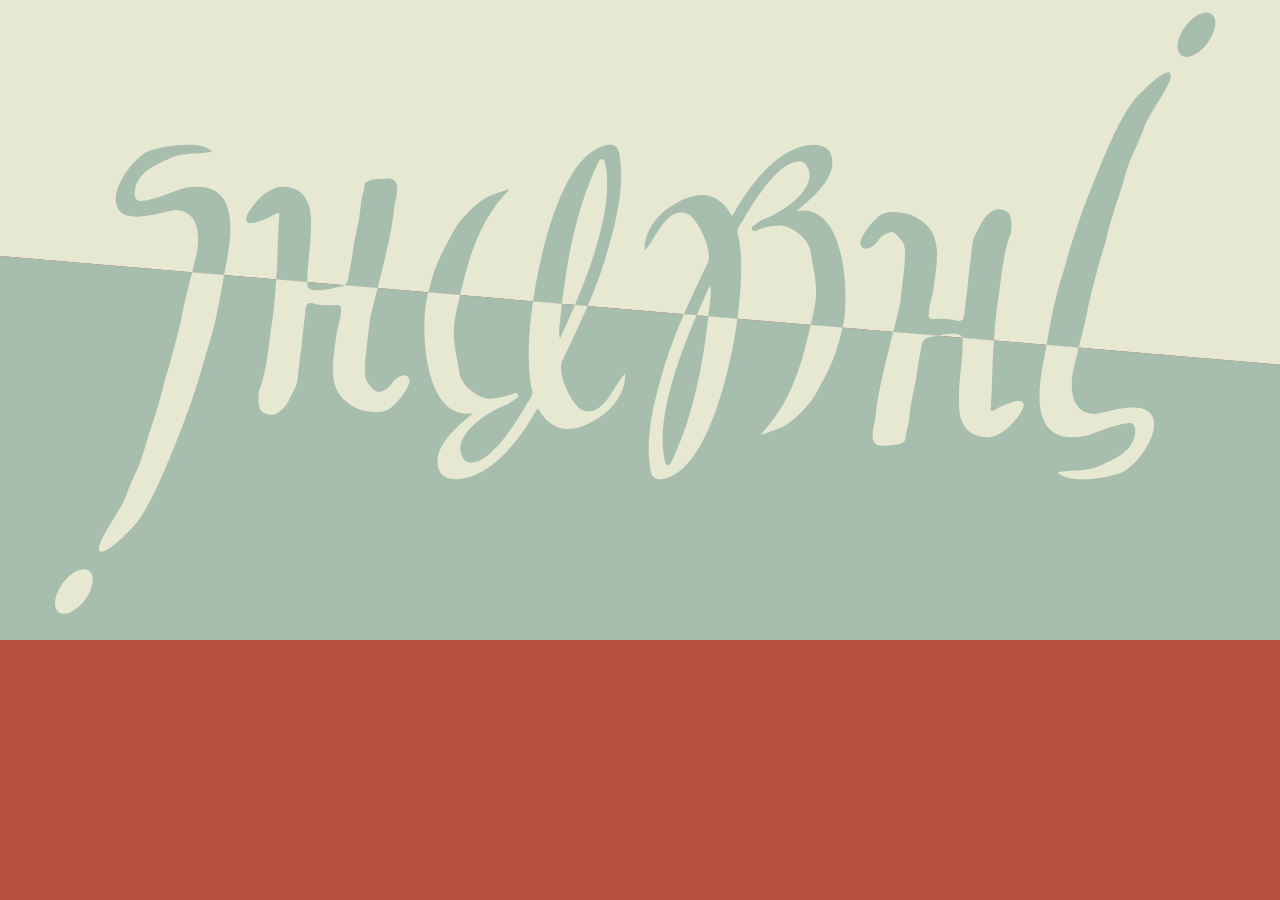
==== smflip.html @ 2148bd00 "Add files via upload" ====
<!DOCTYPE html>
<html>
<head>
	<title>
		SHHFLIP	
	</title>

	<style>
		body{
		margin: 0;
		height: 100%;
		background: #B85042;
		overflow: hidden;
		}
		
		#btnControl {
			display: none;
		}
			
		#btnControl:checked + label > svg {
			transition: transform 2s;
			-webkit-transition: transform 2s;
			-moz-transition: transform 2s;
			-o-transition: transform 2s;
			transform: rotate(180deg);
		}
		#btnControl:not(:checked) + label > svg {
			-webkit-transition: transform 2s;
			-moz-transition: transform 2s;
			-o-transition: transform 2s;
			transition: transform 2s;
			transform: rotate(0deg);	
		}
		
		label{
		display: none;
		}
		
		svg {
			position: absolute;
		}
				
		#top {
			background-color: #E7E8D1;
			clip-path: polygon(0 40%, 100% 57%, 100% 0, 0% 0);
		}
		#bottom {
			background-color: #A7BEAE;
			clip-path:polygon(0 40%, 100% 57%, 100% 100%, 0% 100%);
		}
			
		.black {
			fill: #A7BEAE;
		}
		.white {
			fill: #E7E8D1;
		}
		
	</style>

	<script type="text/javascript"> 
		window.onload=function(){		
			let isMobile = /iPhone|iPad|iPod|Android/i.test(navigator.userAgent);
			if (isMobile) {
				let ele = document.getElementById("lab");
				let top = document.getElementById("top");
				let bottom = document.getElementById("bottom");
				ele.style.display = "block";
				bottom.style.top = "15%";
				top.style.top = "15%";
			}
			else {
				let ele = document.getElementById("lab");
				let top = document.getElementById("top");
				let bottom = document.getElementById("bottom");
				ele.style.display = "block";
			}
		}
	</script>
</head>
<body>
	<input type="checkbox" id="btnControl"/>
	<label class="bw" id = "lab" for="btnControl">
		<svg id="top" data-name="Layer 1" xmlns="http://www.w3.org/2000/svg" viewBox="0 0 1600 800" >
		<g class="black">
			<path id="s"  d="M234.12,234.46c60.71-9.09,57.48,47.13,49.7,89.49-7.7,38.71-12.55,78.35-25.45,115.48-14.16,52.6-29.43,92.61-45.88,132.24-10.21,24.59-24.5,58.64-40.35,79.91-8.7,11.68-38,40.06-45.68,38.04-12.91-3.4,23.44-49.17,30.61-68.48,13.08-35.23,15.27-29.59,25.98-68.27,4.17-15.07,14.9-41.75,22.96-77.95,6.13-17.5,18.44-64.52,21.87-82.54,3.4-17.81,11.31-47.59,17.32-72.35,1.15-4.75,12.21-53.8-24.23-57.39-10.17-1-69.3,23.34-75.69-7.67-4.71-22.87,22.24-57.39,40.1-65.83,18.16-6.78,64.53-14.07,78.97-.68,4.37,4.06-34.99,1.87-47.38,7.47-19.82,8.96-42.8,17.49-47.72,38.55-1.65,7.05-1.69,13.81,3.7,16.45,3.51,1.72,24.96-3.84,34.53-7.82,9.51-3.02,17.15-7.27,26.65-8.64Z"/>
			<ellipse id="subdot" cx="92.31" cy="739.32" rx="32.1" ry="17.37" transform="translate(-557.79 375.34) rotate(-53.64)"/>
			<path id="u" d="M550.68,590.94c4.81,6.04,10.63,7.72,18.1,8.16,44.76-.08,82.14-51.27,101.99-86.81.41-.95,1.58-2.79,2.5-.76,11.89,20.78,28.8,29.64,52.43,21.99,28.29-9.44,56.92-34.43,55.77-66.5-15.09,15.17-27.33,57.15-54.8,45.23-13.34-9.1-29.8-44.37-24.36-60.12,19.59-41.13,39.86-82.48,53.46-126.17,12.43-42.38,25.87-88.09,18.64-132.35-2.73-24.61-32.7-7.5-42.47,2.71-49.87,45.38-83.6,227.66-66.57,292.89.75,6.57-4.74,11.72-7.59,17.15-11.26,19.54-49.48,82.63-75.71,70.16-19.09-19.61,6.49-44.77,23.31-55.85,8.13-5.72,16.69-10.49,25.87-14.08,4.26-1.66,8.17-3.71,11.4-6.8,1.96-1.87,6.67-2.85,4.68-6.58-2.18-4.11-5.77-.86-8.73-.08-7.35,3.13-15.04,4.6-23.06,4.84-12.33,2.97-38.12-13.11-41.11-31.21-6.03-36.43-11.1-47.96-2.95-82.05,8.66-36.17,20.04-102.78,64.87-147.07,3.23-3.19-22.17,6.42-26.37,8.32-13.34,6.07-34.91,28.27-42.29,41.71-18.14,33.02-25.86,46.8-35.07,90.25-6.13,36.12-2.45,149.06,59.24,138.33-19.72,15.92-56.97,46.54-41.22,74.69ZM699.17,409.75c6.83-70.59,18.05-143.18,49.1-207.59,2.13-4.56,7.36-5.12,7.74.76,15.07,61.17-29.96,163.57-56.04,220.35-1.58-5.15-1.28-9.57-.8-13.52Z"/>
			<path id="h_ealier" d="M323.7,488.48c8.21-18.77,11.07-46.63,14.94-76.3,2.66-14.32,5.48-41.89,6.05-56.37,2.76-28.7,2.01-56.56,4.21-85.33,1.07-4.03-1.32-5.05-5.21-2.71-9.85,5.92-39.92,19.6-35.52,3.27,1.6-5.93,14.29-24,25.84-30.98,2.97-1.79,6.28-2.98,9.3-4.67,9.83-3.58,21.65-1.94,30.44,3.62,14,9.8,15.51,28.37,14.9,44.06.1,24.84-5.49,49.6-4.47,74.43,2.51,11.04,35.28,2.02,43.61.37,5.38-1.35,6.63-5.68,7.5-10.3,2.46-12.6,4.93-25.14,6.36-37.9,2.73-16.91,7.7-33.4,9.05-50.51.28-8.02,2.85-15.83,4.48-23.56.65-2.74-.19-6.13,2.41-8.03,7.95-4.77,17.86-3.53,26.76-4.56,21.59-.06,7.96,28.26,8.05,40.83-5.33,46.72-29.11,124.7-30.58,140.03-2.7,28.05-9.71,64.43-2.74,73.54,2.57,3.35,9.36,13.63,15.28,12.43,6.1-1.24,12.92-6.08,16.37-11.72.78-1.27,3.76-5.37,7.23-6.71,4.21-1.62,10-5.02,13.37,2.14,3.99,8.47-18.6,36.13-28.06,39.24-6.17,2.83-13.35,2.46-20.53,1.78-10.1-.95-18.61-3.95-27.61-10.73-7.59-5.71-12.55-11.57-15.51-20.03-7.3-20.94-1.66-42.76.75-64.02,1.57-11.66,6.37-23.04,6.03-34.88-.03-2.36-2.07-3.79-4.82-3.62-10,.61-19.92.8-29.77-1.93-6.37-1.77-9.13.64-9.75,7.21-2.07,20.06-3.78,28.29-5.43,48.38-.93,7.65-3.68,27.02-3.98,34.68-1.16,13.34-6.05,19.18-12,31.56-7.22,13.18-18.48,20.98-29.05,15.7-11.07-3.82-8.47-19.25-7.92-28.39Z"/>
			<path id="b" d="M1036.66,189.11c-4.81-6.04-10.63-7.72-18.1-8.16-44.76.08-82.14,51.27-101.99,86.81-.41.95-1.58,2.79-2.5.76-11.89-20.78-28.8-29.64-52.43-21.99-28.29,9.44-56.92,34.43-55.77,66.5,15.09-15.17,27.33-57.15,54.8-45.23,13.34,9.1,29.8,44.37,24.36,60.12-19.59,41.13-39.86,82.48-53.46,126.17-12.43,42.38-25.87,88.09-18.64,132.35,2.73,24.61,32.7,7.5,42.47-2.71,49.87-45.38,83.6-227.66,66.57-292.89-.75-6.57,4.74-11.72,7.59-17.15,11.26-19.54,49.48-82.63,75.71-70.16,19.09,19.61-6.49,44.77-23.31,55.85-8.13,5.72-16.69,10.49-25.87,14.08-4.26,1.66-8.17,3.71-11.4,6.8-1.96,1.87-6.67,2.85-4.68,6.58,2.18,4.11,5.77.86,8.73.08,7.35-3.13,15.04-4.6,23.06-4.84,12.33-2.97,38.12,13.11,41.11,31.21,6.03,36.43,11.1,47.96,2.95,82.05-8.66,36.17-20.04,102.78-64.87,147.07-3.23,3.19,22.17-6.42,26.37-8.32,13.34-6.07,34.91-28.27,42.29-41.71,18.14-33.02,25.86-46.8,35.07-90.25,6.13-36.12,2.45-149.06-59.24-138.33,19.72-15.92,56.97-46.54,41.22-74.69ZM888.16,370.31c-6.83,70.59-18.05,143.18-49.1,207.59-2.13,4.56-7.36,5.12-7.74-.76-15.07-61.17,29.96-163.57,56.04-220.35,1.58,5.15,1.28,9.57.8,13.52Z"/>
			<path id="h_later" d="M1263.63,291.57c-8.21,18.77-11.07,46.63-14.94,76.3-2.66,14.32-5.48,41.89-6.05,56.37-2.76,28.7-2.01,56.56-4.21,85.33-1.07,4.03,1.32,5.05,5.21,2.71,9.85-5.92,39.92-19.6,35.52-3.27-1.6,5.93-14.29,24-25.84,30.98-2.97,1.79-6.28,2.98-9.3,4.67-9.83,3.58-21.65,1.94-30.44-3.62-14-9.8-15.51-28.37-14.9-44.06-.1-24.84,5.49-49.6,4.47-74.43-2.51-11.04-35.28-2.02-43.61-.37-5.38,1.35-6.63,5.68-7.5,10.3-2.46,12.6-4.93,25.14-6.36,37.9-2.73,16.91-7.7,33.4-9.05,50.51-.28,8.02-2.85,15.83-4.48,23.56-.65,2.74.19,6.13-2.41,8.03-7.95,4.77-17.86,3.53-26.76,4.56-21.59.06-7.96-28.26-8.05-40.83,5.33-46.72,29.11-124.7,30.58-140.03,2.7-28.05,9.71-64.43,2.74-73.54-2.57-3.35-9.36-13.63-15.28-12.43-6.1,1.24-12.92,6.08-16.37,11.72-.78,1.27-3.76,5.37-7.23,6.71-4.21,1.62-10,5.02-13.37-2.14-3.99-8.47,18.6-36.13,28.06-39.24,6.17-2.83,13.35-2.46,20.53-1.78,10.1.95,18.61,3.95,27.61,10.73,7.59,5.71,12.55,11.57,15.51,20.03,7.3,20.94,1.66,42.76-.75,64.02-1.57,11.66-6.37,23.04-6.03,34.88.03,2.36,2.07,3.79,4.82,3.62,10-.61,19.92-.8,29.77,1.93,6.37,1.77,9.13-.64,9.75-7.21,2.07-20.06,3.78-28.29,5.43-48.38.93-7.65,3.68-27.02,3.98-34.68,1.16-13.34,6.05-19.18,12-31.56,7.22-13.18,18.48-20.98,29.05-15.7,11.07,3.82,8.47,19.25,7.92,28.39Z"/>
			<path id="i" d="M1353.21,545.59c-60.71,9.09-57.48-47.13-49.7-89.49,7.7-38.71,12.55-78.35,25.45-115.48,14.16-52.6,29.43-92.61,45.88-132.24,10.21-24.59,24.5-58.64,40.35-79.91,8.7-11.68,38-40.06,45.68-38.04,12.91,3.4-23.44,49.17-30.61,68.48-13.08,35.23-15.27,29.59-25.98,68.27-4.17,15.07-14.9,41.75-22.96,77.95-6.13,17.5-18.44,64.52-21.87,82.54-3.4,17.81-11.31,47.59-17.32,72.35-1.15,4.75-12.21,53.8,24.23,57.39,10.17,1,69.3-23.34,75.69,7.67,4.71,22.87-22.24,57.39-40.1,65.83-18.16,6.78-64.53,14.07-78.97.68-4.37-4.06,34.99-1.87,47.38-7.47,19.82-8.96,42.8-17.49,47.72-38.55,1.65-7.05,1.69-13.81-3.7-16.45-3.51-1.72-24.96,3.84-34.53,7.82-9.51,3.02-17.15,7.27-26.65,8.64Z"/>
			<ellipse id="title" cx="1495.47" cy="43.35" rx="32.1" ry="17.37" transform="translate(573.96 1221.96) rotate(-53.64)"/>	
		</g>
		</svg>
		
		<svg id="bottom" data-name="Layer 1" xmlns="http://www.w3.org/2000/svg" viewBox="0 0 1600 800">
		<g class="white">
			<path id="s"  d="M234.12,234.46c60.71-9.09,57.48,47.13,49.7,89.49-7.7,38.71-12.55,78.35-25.45,115.48-14.16,52.6-29.43,92.61-45.88,132.24-10.21,24.59-24.5,58.64-40.35,79.91-8.7,11.68-38,40.06-45.68,38.04-12.91-3.4,23.44-49.17,30.61-68.48,13.08-35.23,15.27-29.59,25.98-68.27,4.17-15.07,14.9-41.75,22.96-77.95,6.13-17.5,18.44-64.52,21.87-82.54,3.4-17.81,11.31-47.59,17.32-72.35,1.15-4.75,12.21-53.8-24.23-57.39-10.17-1-69.3,23.34-75.69-7.67-4.71-22.87,22.24-57.39,40.1-65.83,18.16-6.78,64.53-14.07,78.97-.68,4.37,4.06-34.99,1.87-47.38,7.47-19.82,8.96-42.8,17.49-47.72,38.55-1.65,7.05-1.69,13.81,3.7,16.45,3.51,1.72,24.96-3.84,34.53-7.82,9.51-3.02,17.15-7.27,26.65-8.64Z"/>
			<ellipse id="subdot" cx="92.31" cy="739.32" rx="32.1" ry="17.37" transform="translate(-557.79 375.34) rotate(-53.64)"/>
			<path id="u" d="M550.68,590.94c4.81,6.04,10.63,7.72,18.1,8.16,44.76-.08,82.14-51.27,101.99-86.81.41-.95,1.58-2.79,2.5-.76,11.89,20.78,28.8,29.64,52.43,21.99,28.29-9.44,56.92-34.43,55.77-66.5-15.09,15.17-27.33,57.15-54.8,45.23-13.34-9.1-29.8-44.37-24.36-60.12,19.59-41.13,39.86-82.48,53.46-126.17,12.43-42.38,25.87-88.09,18.64-132.35-2.73-24.61-32.7-7.5-42.47,2.71-49.87,45.38-83.6,227.66-66.57,292.89.75,6.57-4.74,11.72-7.59,17.15-11.26,19.54-49.48,82.63-75.71,70.16-19.09-19.61,6.49-44.77,23.31-55.85,8.13-5.72,16.69-10.49,25.87-14.08,4.26-1.66,8.17-3.71,11.4-6.8,1.96-1.87,6.67-2.85,4.68-6.58-2.18-4.11-5.77-.86-8.73-.08-7.35,3.13-15.04,4.6-23.06,4.84-12.33,2.97-38.12-13.11-41.11-31.21-6.03-36.43-11.1-47.96-2.95-82.05,8.66-36.17,20.04-102.78,64.87-147.07,3.23-3.19-22.17,6.42-26.37,8.32-13.34,6.07-34.91,28.27-42.29,41.71-18.14,33.02-25.86,46.8-35.07,90.25-6.13,36.12-2.45,149.06,59.24,138.33-19.72,15.92-56.97,46.54-41.22,74.69ZM699.17,409.75c6.83-70.59,18.05-143.18,49.1-207.59,2.13-4.56,7.36-5.12,7.74.76,15.07,61.17-29.96,163.57-56.04,220.35-1.58-5.15-1.28-9.57-.8-13.52Z"/>
			<path id="h_ealier" d="M323.7,488.48c8.21-18.77,11.07-46.63,14.94-76.3,2.66-14.32,5.48-41.89,6.05-56.37,2.76-28.7,2.01-56.56,4.21-85.33,1.07-4.03-1.32-5.05-5.21-2.71-9.85,5.92-39.92,19.6-35.52,3.27,1.6-5.93,14.29-24,25.84-30.98,2.97-1.79,6.28-2.98,9.3-4.67,9.83-3.58,21.65-1.94,30.44,3.62,14,9.8,15.51,28.37,14.9,44.06.1,24.84-5.49,49.6-4.47,74.43,2.51,11.04,35.28,2.02,43.61.37,5.38-1.35,6.63-5.68,7.5-10.3,2.46-12.6,4.93-25.14,6.36-37.9,2.73-16.91,7.7-33.4,9.05-50.51.28-8.02,2.85-15.83,4.48-23.56.65-2.74-.19-6.13,2.41-8.03,7.95-4.77,17.86-3.53,26.76-4.56,21.59-.06,7.96,28.26,8.05,40.83-5.33,46.72-29.11,124.7-30.58,140.03-2.7,28.05-9.71,64.43-2.74,73.54,2.57,3.35,9.36,13.63,15.28,12.43,6.1-1.24,12.92-6.08,16.37-11.72.78-1.27,3.76-5.37,7.23-6.71,4.21-1.62,10-5.02,13.37,2.14,3.99,8.47-18.6,36.13-28.06,39.24-6.17,2.83-13.35,2.46-20.53,1.78-10.1-.95-18.61-3.95-27.61-10.73-7.59-5.71-12.55-11.57-15.51-20.03-7.3-20.94-1.66-42.76.75-64.02,1.57-11.66,6.37-23.04,6.03-34.88-.03-2.36-2.07-3.79-4.82-3.62-10,.61-19.92.8-29.77-1.93-6.37-1.77-9.13.64-9.75,7.21-2.07,20.06-3.78,28.29-5.43,48.38-.93,7.65-3.68,27.02-3.98,34.68-1.16,13.34-6.05,19.18-12,31.56-7.22,13.18-18.48,20.98-29.05,15.7-11.07-3.82-8.47-19.25-7.92-28.39Z"/>
			<path id="b" d="M1036.66,189.11c-4.81-6.04-10.63-7.72-18.1-8.16-44.76.08-82.14,51.27-101.99,86.81-.41.95-1.58,2.79-2.5.76-11.89-20.78-28.8-29.64-52.43-21.99-28.29,9.44-56.92,34.43-55.77,66.5,15.09-15.17,27.33-57.15,54.8-45.23,13.34,9.1,29.8,44.37,24.36,60.12-19.59,41.13-39.86,82.48-53.46,126.17-12.43,42.38-25.87,88.09-18.64,132.35,2.73,24.61,32.7,7.5,42.47-2.71,49.87-45.38,83.6-227.66,66.57-292.89-.75-6.57,4.74-11.72,7.59-17.15,11.26-19.54,49.48-82.63,75.71-70.16,19.09,19.61-6.49,44.77-23.31,55.85-8.13,5.72-16.69,10.49-25.87,14.08-4.26,1.66-8.17,3.71-11.4,6.8-1.96,1.87-6.67,2.85-4.68,6.58,2.18,4.11,5.77.86,8.73.08,7.35-3.13,15.04-4.6,23.06-4.84,12.33-2.97,38.12,13.11,41.11,31.21,6.03,36.43,11.1,47.96,2.95,82.05-8.66,36.17-20.04,102.78-64.87,147.07-3.23,3.19,22.17-6.42,26.37-8.32,13.34-6.07,34.91-28.27,42.29-41.71,18.14-33.02,25.86-46.8,35.07-90.25,6.13-36.12,2.45-149.06-59.24-138.33,19.72-15.92,56.97-46.54,41.22-74.69ZM888.16,370.31c-6.83,70.59-18.05,143.18-49.1,207.59-2.13,4.56-7.36,5.12-7.74-.76-15.07-61.17,29.96-163.57,56.04-220.35,1.58,5.15,1.28,9.57.8,13.52Z"/>
			<path id="h_later" d="M1263.63,291.57c-8.21,18.77-11.07,46.63-14.94,76.3-2.66,14.32-5.48,41.89-6.05,56.37-2.76,28.7-2.01,56.56-4.21,85.33-1.07,4.03,1.32,5.05,5.21,2.71,9.85-5.92,39.92-19.6,35.52-3.27-1.6,5.93-14.29,24-25.84,30.98-2.97,1.79-6.28,2.98-9.3,4.67-9.83,3.58-21.65,1.94-30.44-3.62-14-9.8-15.51-28.37-14.9-44.06-.1-24.84,5.49-49.6,4.47-74.43-2.51-11.04-35.28-2.02-43.61-.37-5.38,1.35-6.63,5.68-7.5,10.3-2.46,12.6-4.93,25.14-6.36,37.9-2.73,16.91-7.7,33.4-9.05,50.51-.28,8.02-2.85,15.83-4.48,23.56-.65,2.74.19,6.13-2.41,8.03-7.95,4.77-17.86,3.53-26.76,4.56-21.59.06-7.96-28.26-8.05-40.83,5.33-46.72,29.11-124.7,30.58-140.03,2.7-28.05,9.71-64.43,2.74-73.54-2.57-3.35-9.36-13.63-15.28-12.43-6.1,1.24-12.92,6.08-16.37,11.72-.78,1.27-3.76,5.37-7.23,6.71-4.21,1.62-10,5.02-13.37-2.14-3.99-8.47,18.6-36.13,28.06-39.24,6.17-2.83,13.35-2.46,20.53-1.78,10.1.95,18.61,3.95,27.61,10.73,7.59,5.71,12.55,11.57,15.51,20.03,7.3,20.94,1.66,42.76-.75,64.02-1.57,11.66-6.37,23.04-6.03,34.88.03,2.36,2.07,3.79,4.82,3.62,10-.61,19.92-.8,29.77,1.93,6.37,1.77,9.13-.64,9.75-7.21,2.07-20.06,3.78-28.29,5.43-48.38.93-7.65,3.68-27.02,3.98-34.68,1.16-13.34,6.05-19.18,12-31.56,7.22-13.18,18.48-20.98,29.05-15.7,11.07,3.82,8.47,19.25,7.92,28.39Z"/>
			<path id="i" d="M1353.21,545.59c-60.71,9.09-57.48-47.13-49.7-89.49,7.7-38.71,12.55-78.35,25.45-115.48,14.16-52.6,29.43-92.61,45.88-132.24,10.21-24.59,24.5-58.64,40.35-79.91,8.7-11.68,38-40.06,45.68-38.04,12.91,3.4-23.44,49.17-30.61,68.48-13.08,35.23-15.27,29.59-25.98,68.27-4.17,15.07-14.9,41.75-22.96,77.95-6.13,17.5-18.44,64.52-21.87,82.54-3.4,17.81-11.31,47.59-17.32,72.35-1.15,4.75-12.21,53.8,24.23,57.39,10.17,1,69.3-23.34,75.69,7.67,4.71,22.87-22.24,57.39-40.1,65.83-18.16,6.78-64.53,14.07-78.97.68-4.37-4.06,34.99-1.87,47.38-7.47,19.82-8.96,42.8-17.49,47.72-38.55,1.65-7.05,1.69-13.81-3.7-16.45-3.51-1.72-24.96,3.84-34.53,7.82-9.51,3.02-17.15,7.27-26.65,8.64Z"/>
			<ellipse id="title" cx="1495.47" cy="43.35" rx="32.1" ry="17.37" transform="translate(573.96 1221.96) rotate(-53.64)"/>	
		</g>
		</svg>
	</label>
</body>
</html>
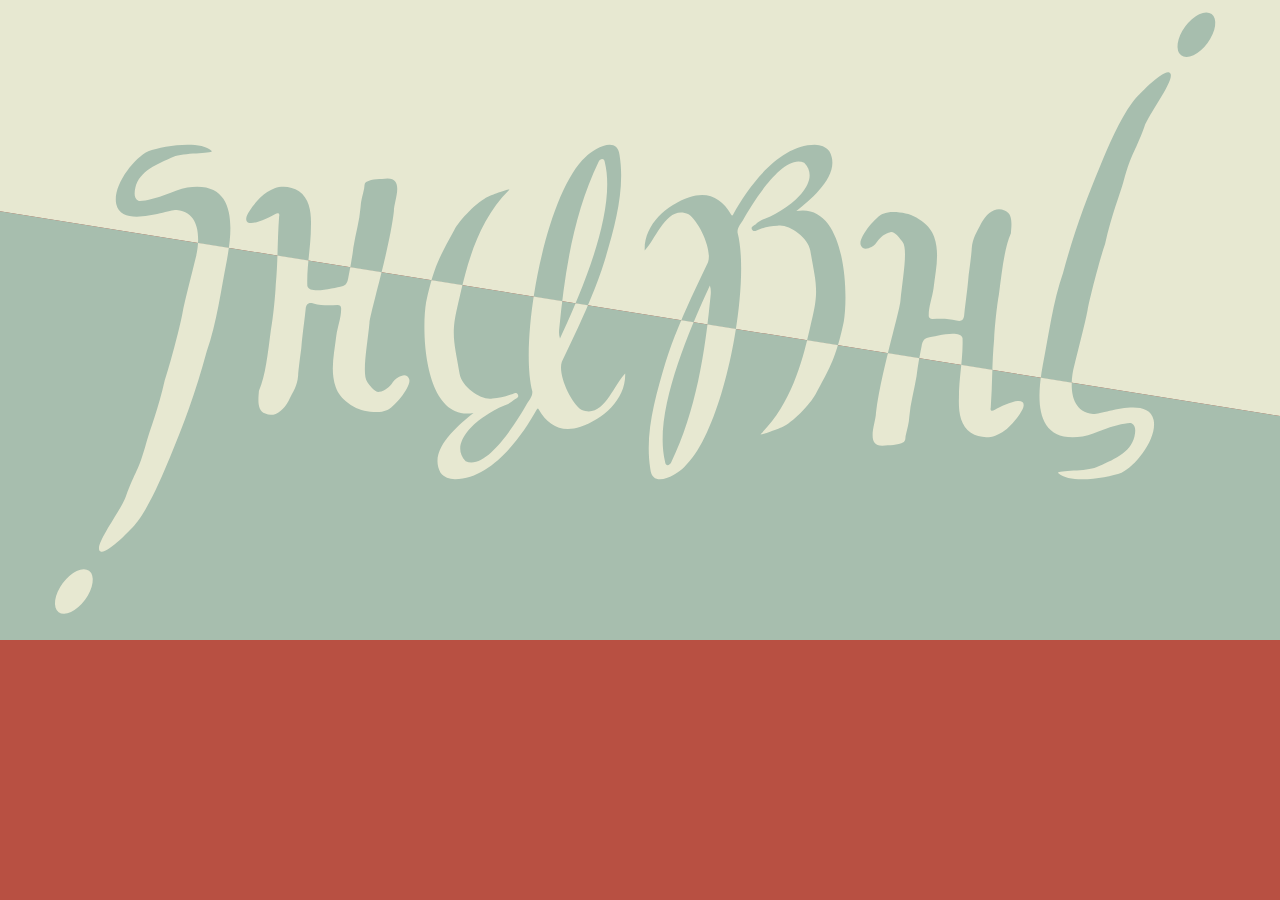
==== commit 00e1a01f: "Update smflip.html" ====
--- a/smflip.html
+++ b/smflip.html
@@ -42,11 +42,11 @@
 				
 		#top {
 			background-color: #E7E8D1;
-			clip-path: polygon(0 40%, 100% 57%, 100% 0, 0% 0);
+			clip-path: polygon(0 33%, 100% 65%, 100% 0, 0% 0);
 		}
 		#bottom {
 			background-color: #A7BEAE;
-			clip-path:polygon(0 40%, 100% 57%, 100% 100%, 0% 100%);
+			clip-path:polygon(0 33%, 100% 65%, 100% 100%, 0% 100%);
 		}
 			
 		.black {
@@ -108,4 +108,4 @@
 		</svg>
 	</label>
 </body>
-</html>+</html>
